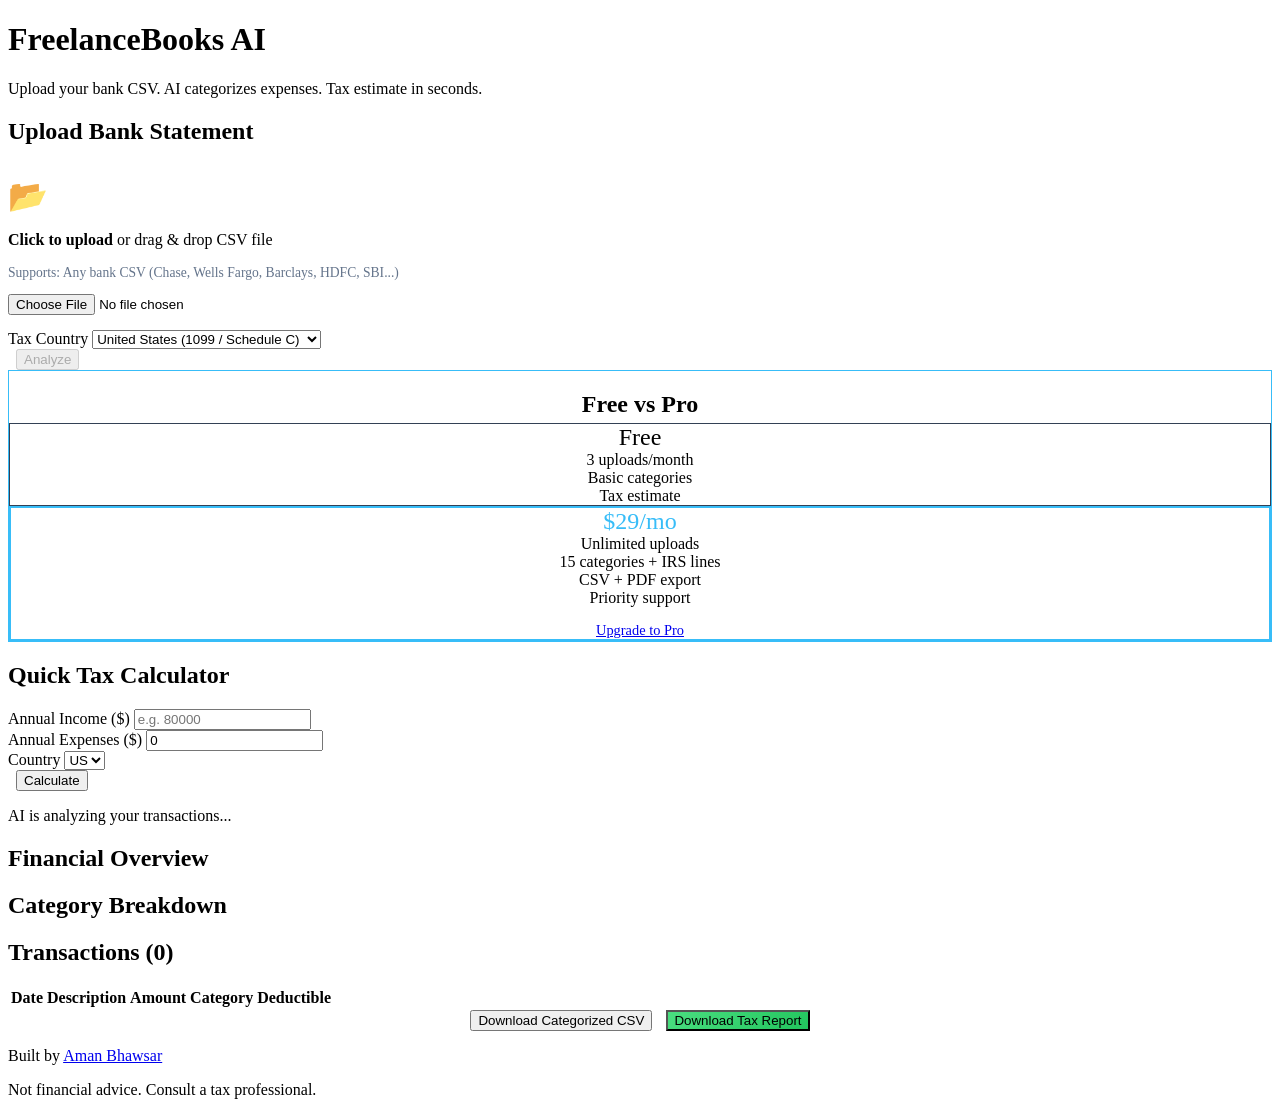
==== app/templates/index.html @ c155bf16 "Switch to Razorpay payment link (India-ready)" ====
<!DOCTYPE html>
<html lang="en">
<head>
<meta charset="UTF-8">
<meta name="viewport" content="width=device-width, initial-scale=1.0">
<title>FreelanceBooks AI — AI Bookkeeping for Freelancers</title>
<link rel="stylesheet" href="/static/css/style.css">
</head>
<body>

<div class="container">
    <h1>FreelanceBooks AI</h1>
    <p class="tagline">Upload your bank CSV. AI categorizes expenses. Tax estimate in seconds.</p>

    <!-- Upload Section -->
    <div class="card">
        <h2>Upload Bank Statement</h2>
        <form id="uploadForm">
            <div class="upload-zone" id="dropZone" onclick="document.getElementById('csvFile').click()">
                <p style="font-size:2rem;margin-bottom:10px">📂</p>
                <p><strong>Click to upload</strong> or drag & drop CSV file</p>
                <p style="color:#64748b;font-size:0.85rem;margin-top:8px">Supports: Any bank CSV (Chase, Wells Fargo, Barclays, HDFC, SBI...)</p>
                <input type="file" id="csvFile" accept=".csv" onchange="fileSelected(this)">
            </div>
            <p id="fileName" style="margin-top:10px;color:#38bdf8;display:none"></p>
            <div class="row" style="margin-top:15px">
                <div>
                    <label>Tax Country</label>
                    <select id="country">
                        <option value="US">United States (1099 / Schedule C)</option>
                        <option value="UK">United Kingdom (Self Assessment)</option>
                    </select>
                </div>
                <div style="flex:0">
                    <label>&nbsp;</label>
                    <button type="submit" class="btn" id="analyzeBtn" disabled>Analyze</button>
                </div>
            </div>
        </form>
    </div>

    <!-- Pricing -->
    <div class="card" style="text-align:center;border:1px solid #38bdf8">
        <h2 style="margin-bottom:5px">Free vs Pro</h2>
        <div class="stats">
            <div class="stat" style="border:1px solid #334155">
                <div class="value" style="font-size:1.5rem">Free</div>
                <div class="label">3 uploads/month<br>Basic categories<br>Tax estimate</div>
            </div>
            <div class="stat" style="border:2px solid #38bdf8">
                <div class="value" style="font-size:1.5rem;color:#38bdf8">$29/mo</div>
                <div class="label">Unlimited uploads<br>15 categories + IRS lines<br>CSV + PDF export<br>Priority support</div>
                <a href="https://rzp.io/rzp/UtBk9FmC" target="_blank" class="btn" style="margin-top:15px;display:inline-block;font-size:0.9rem">Upgrade to Pro</a>
            </div>
        </div>
    </div>

    <!-- Quick Tax Calculator -->
    <div class="card">
        <h2>Quick Tax Calculator</h2>
        <form id="taxForm">
            <div class="row">
                <div>
                    <label>Annual Income ($)</label>
                    <input type="number" id="taxIncome" placeholder="e.g. 80000">
                </div>
                <div>
                    <label>Annual Expenses ($)</label>
                    <input type="number" id="taxExpenses" placeholder="e.g. 15000" value="0">
                </div>
                <div>
                    <label>Country</label>
                    <select id="taxCountry">
                        <option value="US">US</option>
                        <option value="UK">UK</option>
                    </select>
                </div>
                <div style="flex:0">
                    <label>&nbsp;</label>
                    <button type="submit" class="btn">Calculate</button>
                </div>
            </div>
        </form>
        <div id="quickTaxResult"></div>
    </div>

    <!-- Loading -->
    <div class="loading" id="loading">
        <div class="spinner"></div>
        <p>AI is analyzing your transactions...</p>
    </div>

    <!-- Results -->
    <div id="results">
        <div class="card">
            <h2>Financial Overview</h2>
            <div class="stats" id="overviewStats"></div>
        </div>

        <div class="tax-box" id="taxBox"></div>

        <div class="card">
            <h2>Category Breakdown</h2>
            <div id="categoryBreakdown"></div>
        </div>

        <div class="card">
            <h2>Transactions (<span id="txnCount">0</span>)</h2>
            <div style="overflow-x:auto">
                <table>
                    <thead>
                        <tr>
                            <th>Date</th>
                            <th>Description</th>
                            <th>Amount</th>
                            <th>Category</th>
                            <th>Deductible</th>
                        </tr>
                    </thead>
                    <tbody id="txnTable"></tbody>
                </table>
            </div>
        </div>

        <div class="card" style="text-align:center">
            <button class="btn" onclick="downloadCSV()">Download Categorized CSV</button>
            <button class="btn" onclick="downloadReport()" style="margin-left:10px;background:linear-gradient(135deg,#4ade80,#22c55e)">Download Tax Report</button>
        </div>
    </div>
</div>

<footer>
    <p>Built by <a href="https://github.com/Amanbhaw">Aman Bhawsar</a></p>
    <p style="margin-top:5px">Not financial advice. Consult a tax professional.</p>
</footer>

<script>
let lastReport = null;
let lastFile = null;

// Drag & drop
const dz = document.getElementById('dropZone');
dz.addEventListener('dragover', e => { e.preventDefault(); dz.classList.add('drag'); });
dz.addEventListener('dragleave', () => dz.classList.remove('drag'));
dz.addEventListener('drop', e => {
    e.preventDefault(); dz.classList.remove('drag');
    const f = e.dataTransfer.files[0];
    if (f && f.name.endsWith('.csv')) { document.getElementById('csvFile').files = e.dataTransfer.files; fileSelected(document.getElementById('csvFile')); }
});

function fileSelected(input) {
    if (input.files.length) {
        lastFile = input.files[0];
        document.getElementById('fileName').style.display = 'block';
        document.getElementById('fileName').textContent = '📄 ' + lastFile.name + ' (' + (lastFile.size/1024).toFixed(1) + ' KB)';
        document.getElementById('analyzeBtn').disabled = false;
    }
}

// Upload & analyze
document.getElementById('uploadForm').addEventListener('submit', async e => {
    e.preventDefault();
    if (!lastFile) return;

    document.getElementById('loading').classList.add('show');
    document.getElementById('results').style.display = 'none';
    document.getElementById('analyzeBtn').disabled = true;

    const fd = new FormData();
    fd.append('file', lastFile);
    fd.append('country', document.getElementById('country').value);

    try {
        const r = await fetch('/api/analyze', { method: 'POST', body: fd });
        const data = await r.json();
        if (!r.ok) throw new Error(data.detail || 'Analysis failed');
        lastReport = data;
        renderResults(data);
    } catch (err) {
        alert('Error: ' + err.message);
    } finally {
        document.getElementById('loading').classList.remove('show');
        document.getElementById('analyzeBtn').disabled = false;
    }
});

function renderResults(data) {
    document.getElementById('results').style.display = 'block';
    const s = data.summary;
    const t = data.tax_estimate;

    // Overview stats
    document.getElementById('overviewStats').innerHTML = `
        <div class="stat green"><div class="value">$${s.total_income.toLocaleString(undefined,{minimumFractionDigits:0})}</div><div class="label">Total Income</div></div>
        <div class="stat red"><div class="value">$${s.total_expenses.toLocaleString(undefined,{minimumFractionDigits:0})}</div><div class="label">Total Expenses</div></div>
        <div class="stat"><div class="value">$${s.net_profit.toLocaleString(undefined,{minimumFractionDigits:0})}</div><div class="label">Net Profit</div></div>
        <div class="stat yellow"><div class="value">$${s.total_deductible.toLocaleString(undefined,{minimumFractionDigits:0})}</div><div class="label">Tax Deductible</div></div>
    `;

    // Tax box
    const isUK = t.country === 'UK';
    document.getElementById('taxBox').innerHTML = `
        <h3>${isUK ? '🇬🇧' : '🇺🇸'} Estimated Tax — ${t.country}</h3>
        <div class="stats">
            <div class="stat red"><div class="value">${isUK?'£':'$'}${t.total_tax.toLocaleString(undefined,{minimumFractionDigits:0})}</div><div class="label">Total Tax</div></div>
            <div class="stat yellow"><div class="value">${t.effective_rate}%</div><div class="label">Effective Rate</div></div>
            <div class="stat"><div class="value">${isUK?'£':'$'}${(isUK ? t.quarterly_payment_on_account : t.quarterly_estimate).toLocaleString(undefined,{minimumFractionDigits:0})}</div><div class="label">${isUK ? 'Payment on Account' : 'Quarterly Payment'}</div></div>
        </div>
        <p style="color:#94a3b8;font-size:0.8rem;margin-top:10px">${t.disclaimer}</p>
    `;

    // Category breakdown
    let catHTML = '<div class="stats">';
    Object.entries(s.category_breakdown).sort((a,b) => b[1].total - a[1].total).forEach(([cat, info]) => {
        if (info.total > 0) {
            const pct = s.total_expenses > 0 ? (info.total / (s.total_income + s.total_expenses) * 100).toFixed(1) : 0;
            catHTML += `<div class="stat"><div class="value" style="font-size:1.2rem">$${info.total.toLocaleString(undefined,{minimumFractionDigits:0})}</div><div class="label">${cat.replace(/_/g,' ')} (${info.count})</div><div class="progress"><div class="progress-bar" style="width:${Math.min(pct*3,100)}%"></div></div></div>`;
        }
    });
    catHTML += '</div>';
    document.getElementById('categoryBreakdown').innerHTML = catHTML;

    // Transactions table
    document.getElementById('txnCount').textContent = data.transactions.length;
    let rows = '';
    data.transactions.forEach(txn => {
        const badge = txn.deductible ? '<span class="badge deductible">Deductible</span>' :
                      txn.category === 'income' ? '<span class="badge income">Income</span>' :
                      '<span class="badge personal">Personal</span>';
        const amtClass = txn.amount >= 0 ? 'color:#4ade80' : 'color:#f87171';
        rows += `<tr>
            <td>${txn.date}</td>
            <td>${txn.description.substring(0,50)}</td>
            <td style="${amtClass};font-weight:600">$${txn.amount.toLocaleString(undefined,{minimumFractionDigits:2})}</td>
            <td>${txn.category.replace(/_/g,' ')}</td>
            <td>${badge}</td>
        </tr>`;
    });
    document.getElementById('txnTable').innerHTML = rows;

    document.getElementById('results').scrollIntoView({ behavior: 'smooth' });
}

// Quick tax calculator
document.getElementById('taxForm').addEventListener('submit', async e => {
    e.preventDefault();
    const income = parseFloat(document.getElementById('taxIncome').value) || 0;
    const expenses = parseFloat(document.getElementById('taxExpenses').value) || 0;
    const country = document.getElementById('taxCountry').value;

    const fd = new FormData();
    fd.append('income', income);
    fd.append('expenses', expenses);
    fd.append('country', country);

    const r = await fetch('/api/tax-estimate', { method: 'POST', body: fd });
    const data = await r.json();
    const t = data.tax_estimate;
    const isUK = t.country === 'UK';

    document.getElementById('quickTaxResult').innerHTML = `
        <div class="stats" style="margin-top:15px">
            <div class="stat"><div class="value">${isUK?'£':'$'}${(income-expenses).toLocaleString()}</div><div class="label">Net Profit</div></div>
            <div class="stat red"><div class="value">${isUK?'£':'$'}${t.total_tax.toLocaleString()}</div><div class="label">Total Tax</div></div>
            <div class="stat yellow"><div class="value">${t.effective_rate}%</div><div class="label">Rate</div></div>
            <div class="stat"><div class="value">${isUK?'£':'$'}${(isUK ? t.quarterly_payment_on_account : t.quarterly_estimate).toLocaleString()}</div><div class="label">${isUK?'Payment on Account':'Quarterly'}</div></div>
        </div>
    `;
});

// Downloads
function downloadCSV() {
    if (!lastReport) return;
    // Re-fetch CSV
    const fd = new FormData();
    fd.append('file', lastFile);
    fd.append('country', document.getElementById('country').value);
    fetch('/api/report/csv', { method: 'POST', body: fd })
        .then(r => r.text())
        .then(csv => {
            const blob = new Blob([csv], {type:'text/csv'});
            const a = document.createElement('a'); a.href = URL.createObjectURL(blob);
            a.download = 'freelancebooks_export.csv'; a.click();
        });
}

function downloadReport() {
    if (!lastReport) return;
    const fd = new FormData();
    fd.append('file', lastFile);
    fd.append('country', document.getElementById('country').value);
    fetch('/api/report/text', { method: 'POST', body: fd })
        .then(r => r.text())
        .then(text => {
            const blob = new Blob([text], {type:'text/plain'});
            const a = document.createElement('a'); a.href = URL.createObjectURL(blob);
            a.download = 'freelancebooks_tax_report.txt'; a.click();
        });
}
</script>
</body>
</html>
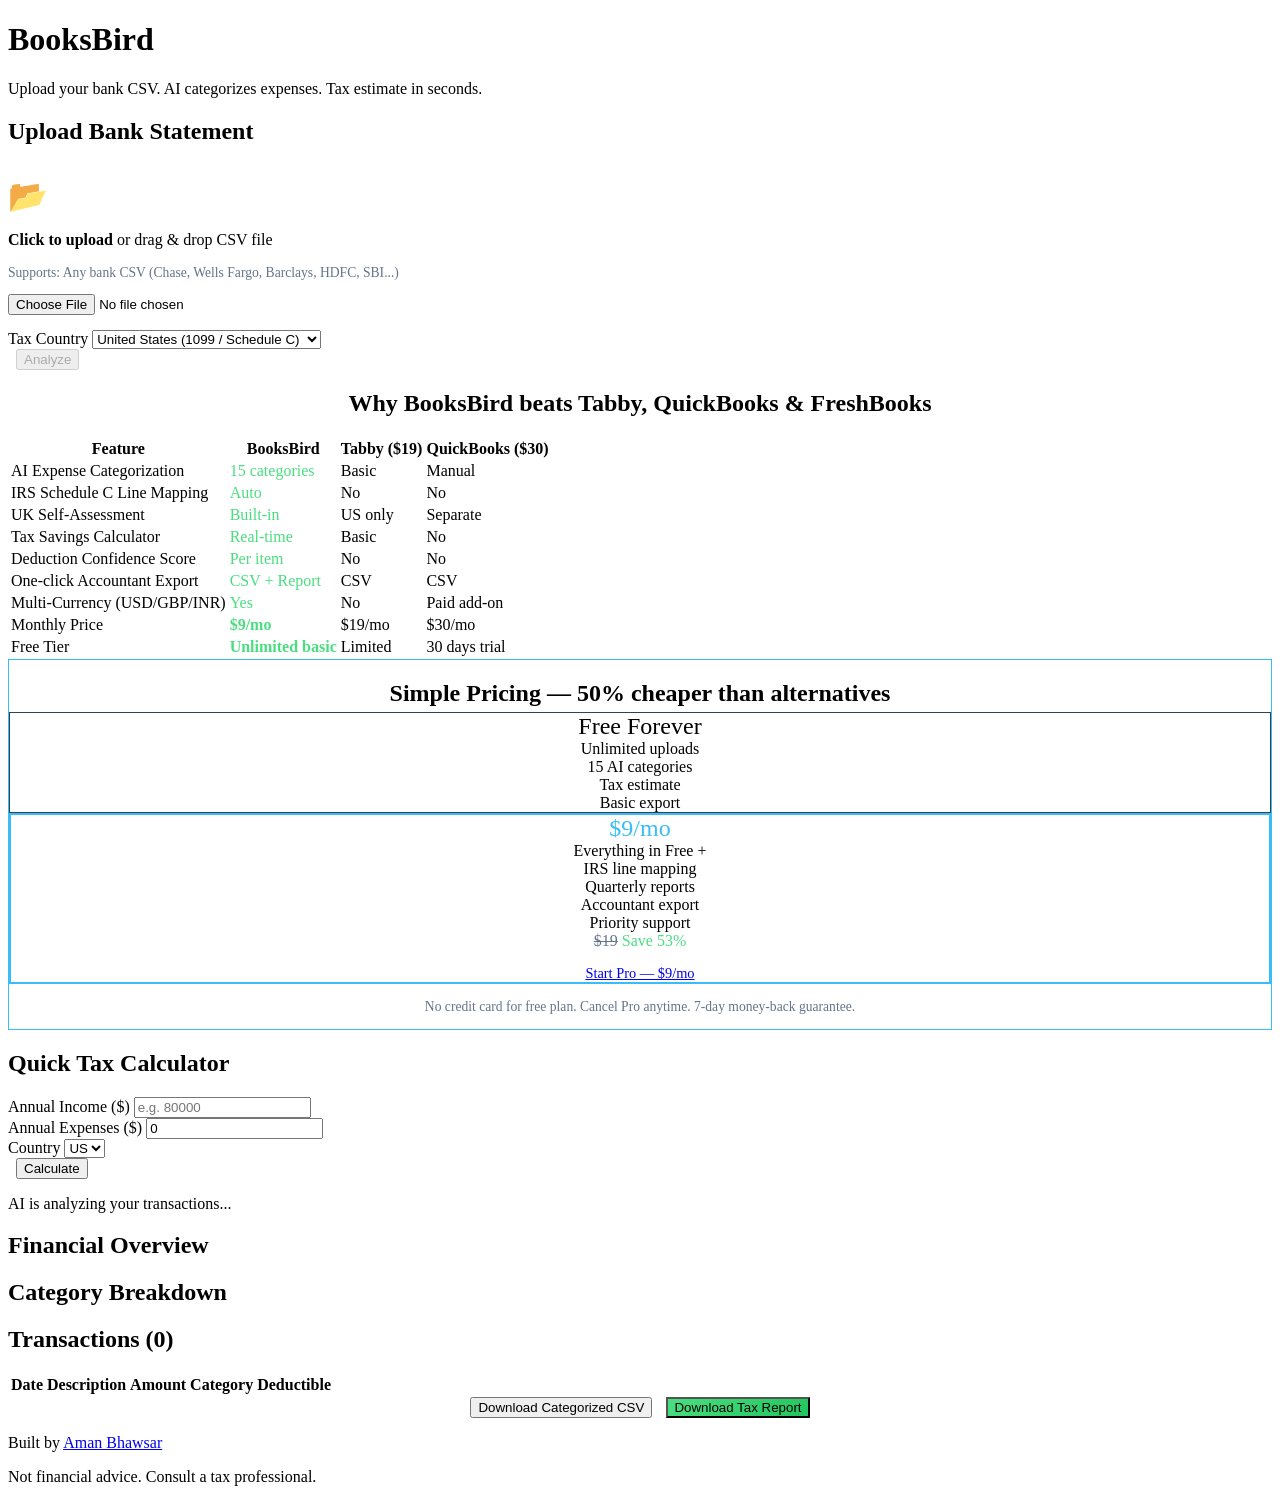
==== commit df58a80b: "Rebrand to BooksBird + competitor comparison +  pricing" ====
--- a/app/templates/index.html
+++ b/app/templates/index.html
@@ -3,13 +3,13 @@
 <head>
 <meta charset="UTF-8">
 <meta name="viewport" content="width=device-width, initial-scale=1.0">
-<title>FreelanceBooks AI — AI Bookkeeping for Freelancers</title>
+<title>BooksBird — AI Bookkeeping for Freelancers</title>
 <link rel="stylesheet" href="/static/css/style.css">
 </head>
 <body>
 
 <div class="container">
-    <h1>FreelanceBooks AI</h1>
+    <h1>BooksBird</h1>
     <p class="tagline">Upload your bank CSV. AI categorizes expenses. Tax estimate in seconds.</p>
 
     <!-- Upload Section -->
@@ -39,20 +39,40 @@
         </form>
     </div>
 
+    <!-- Why BooksBird -->
+    <div class="card">
+        <h2 style="text-align:center">Why BooksBird beats Tabby, QuickBooks & FreshBooks</h2>
+        <table>
+            <thead><tr><th>Feature</th><th>BooksBird</th><th>Tabby ($19)</th><th>QuickBooks ($30)</th></tr></thead>
+            <tbody>
+                <tr><td>AI Expense Categorization</td><td style="color:#4ade80">15 categories</td><td>Basic</td><td>Manual</td></tr>
+                <tr><td>IRS Schedule C Line Mapping</td><td style="color:#4ade80">Auto</td><td>No</td><td>No</td></tr>
+                <tr><td>UK Self-Assessment</td><td style="color:#4ade80">Built-in</td><td>US only</td><td>Separate</td></tr>
+                <tr><td>Tax Savings Calculator</td><td style="color:#4ade80">Real-time</td><td>Basic</td><td>No</td></tr>
+                <tr><td>Deduction Confidence Score</td><td style="color:#4ade80">Per item</td><td>No</td><td>No</td></tr>
+                <tr><td>One-click Accountant Export</td><td style="color:#4ade80">CSV + Report</td><td>CSV</td><td>CSV</td></tr>
+                <tr><td>Multi-Currency (USD/GBP/INR)</td><td style="color:#4ade80">Yes</td><td>No</td><td>Paid add-on</td></tr>
+                <tr><td>Monthly Price</td><td style="color:#4ade80;font-weight:700">$9/mo</td><td>$19/mo</td><td>$30/mo</td></tr>
+                <tr><td>Free Tier</td><td style="color:#4ade80;font-weight:700">Unlimited basic</td><td>Limited</td><td>30 days trial</td></tr>
+            </tbody>
+        </table>
+    </div>
+
     <!-- Pricing -->
     <div class="card" style="text-align:center;border:1px solid #38bdf8">
-        <h2 style="margin-bottom:5px">Free vs Pro</h2>
+        <h2 style="margin-bottom:5px">Simple Pricing — 50% cheaper than alternatives</h2>
         <div class="stats">
             <div class="stat" style="border:1px solid #334155">
-                <div class="value" style="font-size:1.5rem">Free</div>
-                <div class="label">3 uploads/month<br>Basic categories<br>Tax estimate</div>
+                <div class="value" style="font-size:1.5rem">Free Forever</div>
+                <div class="label">Unlimited uploads<br>15 AI categories<br>Tax estimate<br>Basic export</div>
             </div>
             <div class="stat" style="border:2px solid #38bdf8">
-                <div class="value" style="font-size:1.5rem;color:#38bdf8">$29/mo</div>
-                <div class="label">Unlimited uploads<br>15 categories + IRS lines<br>CSV + PDF export<br>Priority support</div>
-                <a href="https://rzp.io/rzp/UtBk9FmC" target="_blank" class="btn" style="margin-top:15px;display:inline-block;font-size:0.9rem">Upgrade to Pro</a>
-            </div>
-        </div>
+                <div class="value" style="font-size:1.5rem;color:#38bdf8">$9/mo</div>
+                <div class="label">Everything in Free +<br>IRS line mapping<br>Quarterly reports<br>Accountant export<br>Priority support<br><s style="color:#64748b">$19</s> <span style="color:#4ade80">Save 53%</span></div>
+                <a href="https://rzp.io/rzp/UtBk9FmC" target="_blank" class="btn" style="margin-top:15px;display:inline-block;font-size:0.9rem">Start Pro — $9/mo</a>
+            </div>
+        </div>
+        <p style="color:#64748b;margin-top:15px;font-size:0.85rem">No credit card for free plan. Cancel Pro anytime. 7-day money-back guarantee.</p>
     </div>
 
     <!-- Quick Tax Calculator -->
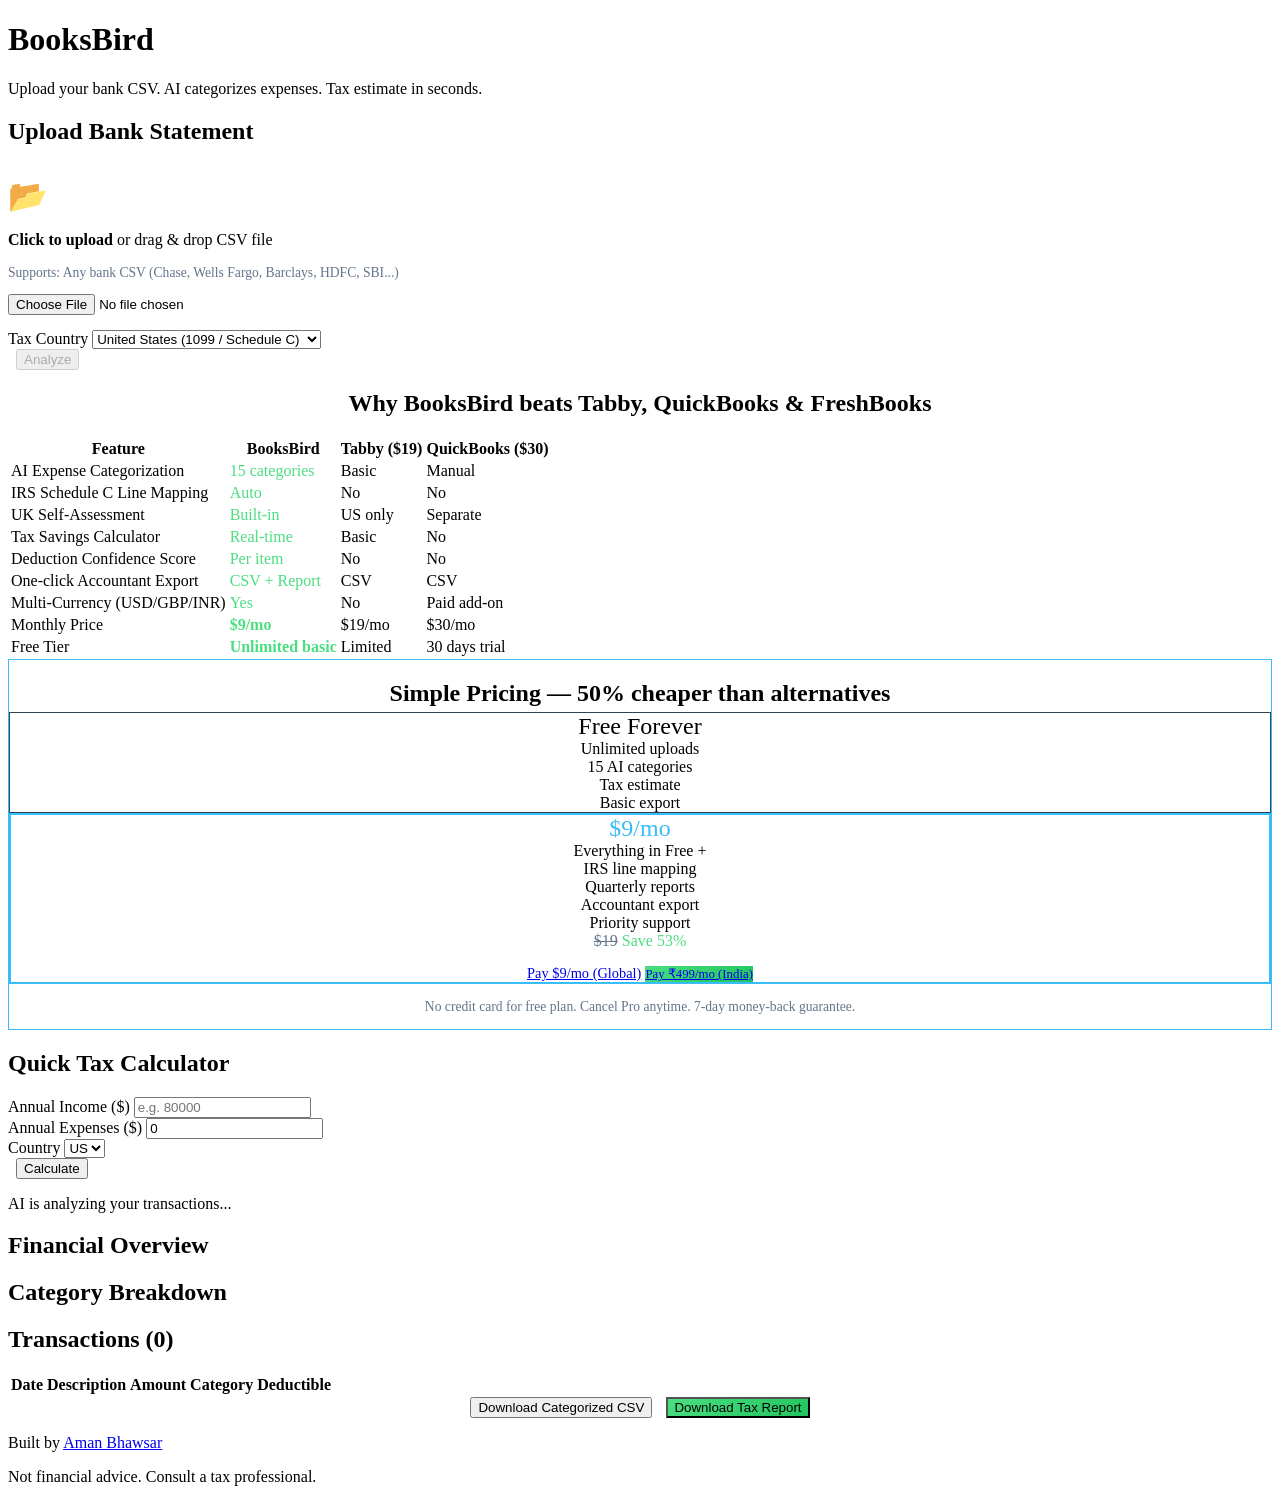
==== commit d03b0f48: "Add PayPal global + Razorpay India dual payment buttons" ====
--- a/app/templates/index.html
+++ b/app/templates/index.html
@@ -69,7 +69,8 @@
             <div class="stat" style="border:2px solid #38bdf8">
                 <div class="value" style="font-size:1.5rem;color:#38bdf8">$9/mo</div>
                 <div class="label">Everything in Free +<br>IRS line mapping<br>Quarterly reports<br>Accountant export<br>Priority support<br><s style="color:#64748b">$19</s> <span style="color:#4ade80">Save 53%</span></div>
-                <a href="https://rzp.io/rzp/UtBk9FmC" target="_blank" class="btn" style="margin-top:15px;display:inline-block;font-size:0.9rem">Start Pro — $9/mo</a>
+                <a href="https://paypal.me/AmanBhawsar196/9" target="_blank" class="btn" style="margin-top:15px;display:inline-block;font-size:0.9rem">Pay $9/mo (Global)</a>
+                <a href="https://rzp.io/rzp/UtBk9FmC" target="_blank" class="btn" style="margin-top:10px;display:inline-block;font-size:0.8rem;background:linear-gradient(135deg,#4ade80,#22c55e)">Pay ₹499/mo (India)</a>
             </div>
         </div>
         <p style="color:#64748b;margin-top:15px;font-size:0.85rem">No credit card for free plan. Cancel Pro anytime. 7-day money-back guarantee.</p>
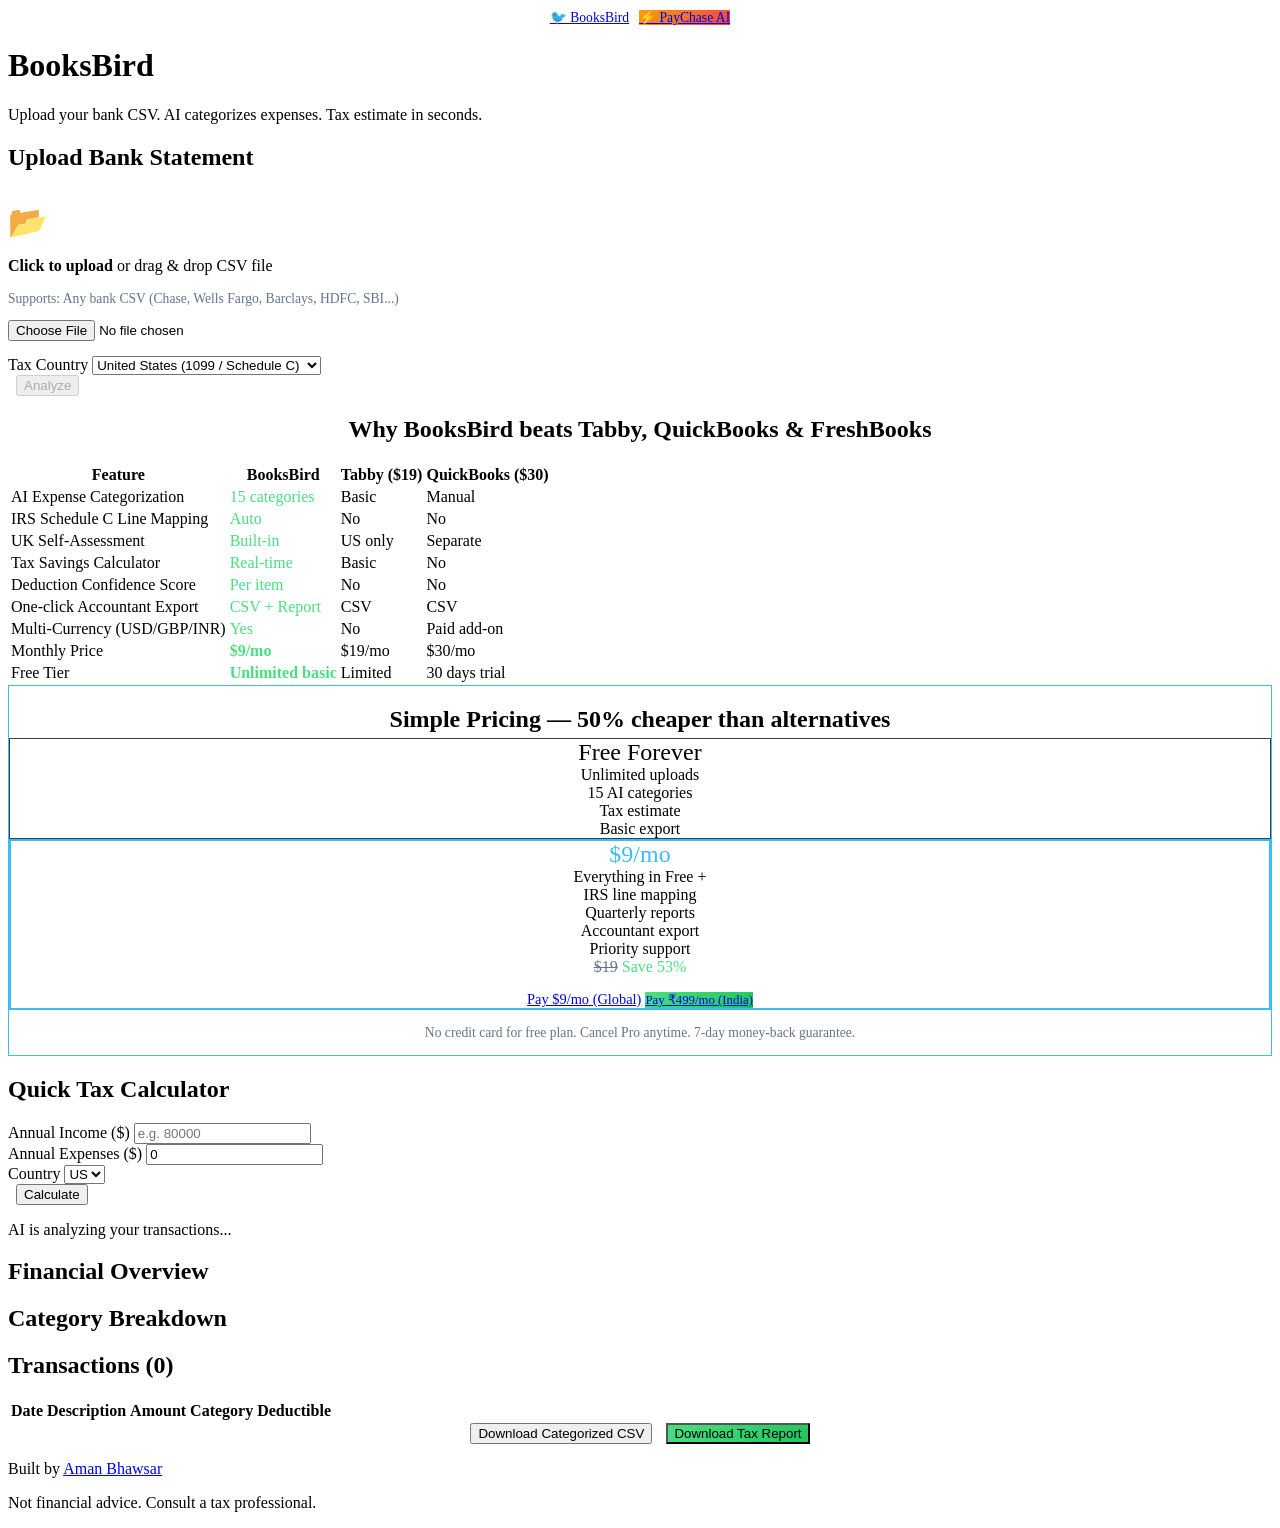
==== commit 4109d3ef: "Merge BooksBird + PayChase into single app — both tools one URL" ====
--- a/app/templates/index.html
+++ b/app/templates/index.html
@@ -9,7 +9,7 @@
 <body>
 
 <div class="container">
-    <h1>BooksBird</h1>
+    <div style="text-align:center;margin-bottom:10px"><a href="/" class="btn" style="font-size:.85rem;margin:5px">🐦 BooksBird</a><a href="/chase" class="btn" style="font-size:.85rem;margin:5px;background:linear-gradient(135deg,#f59e0b,#ef4444)">⚡ PayChase AI</a></div><h1>BooksBird</h1>
     <p class="tagline">Upload your bank CSV. AI categorizes expenses. Tax estimate in seconds.</p>
 
     <!-- Upload Section -->
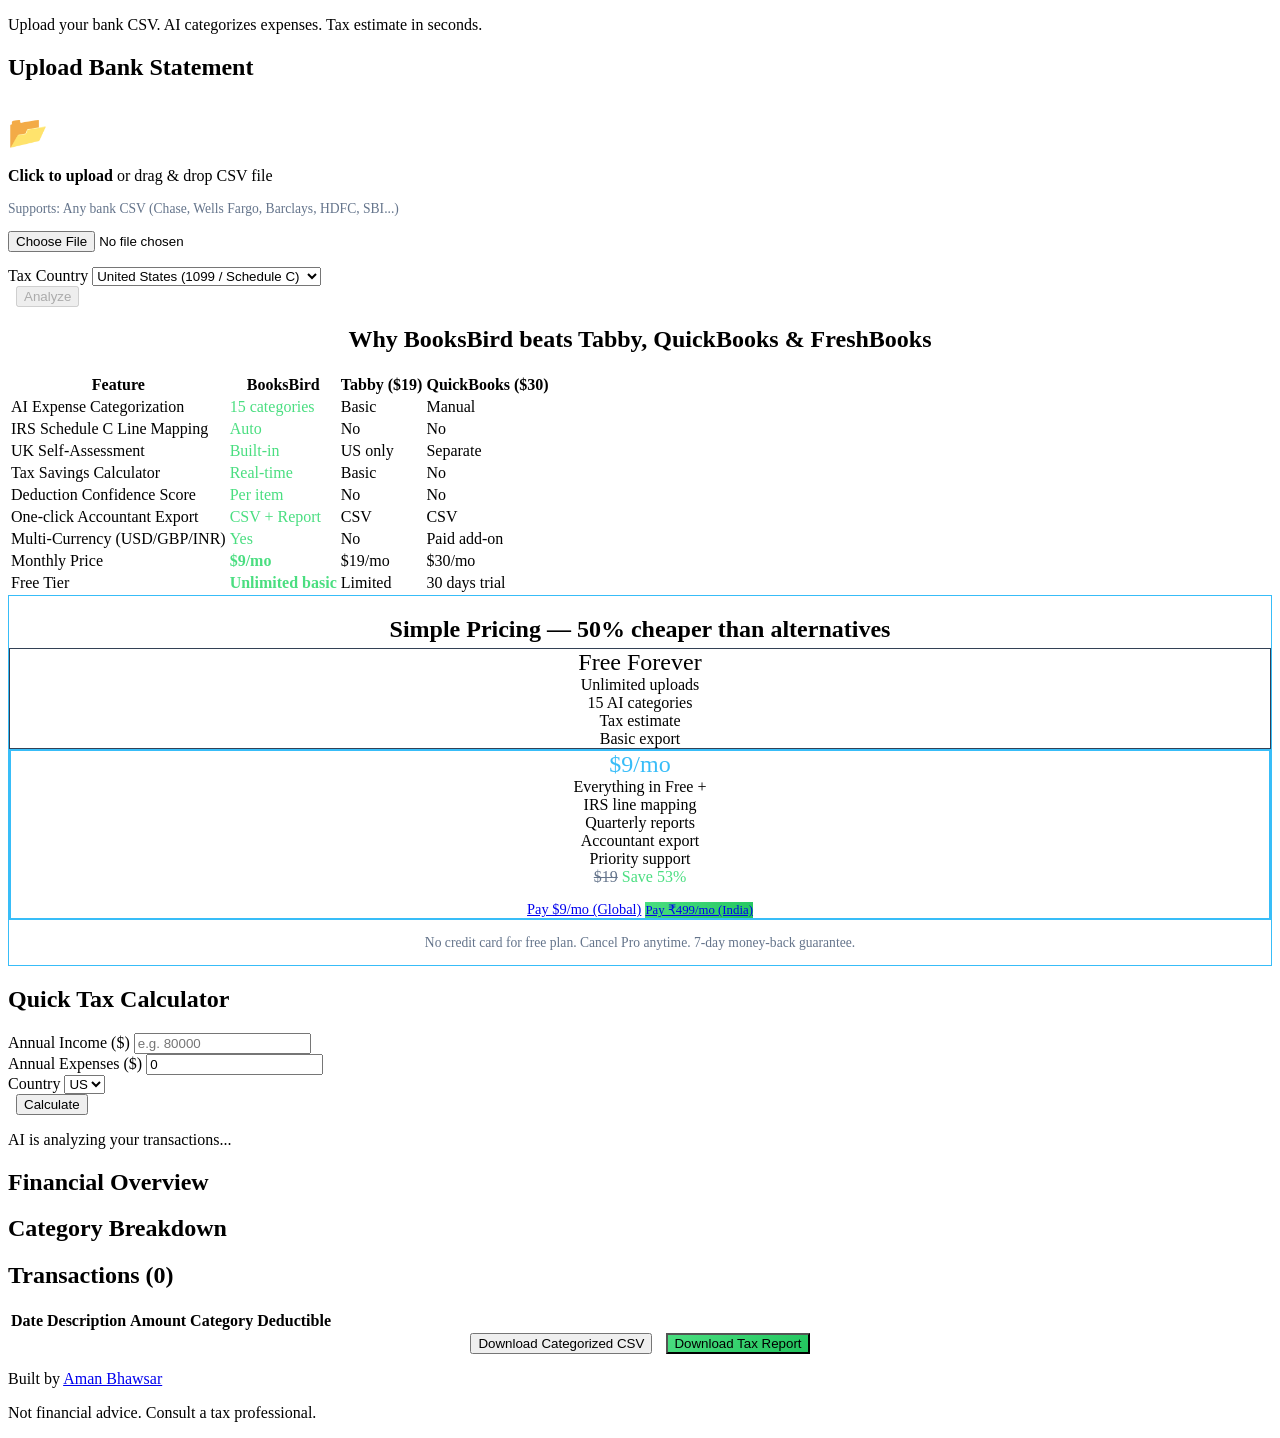
==== commit d1eeea82: "Clean: keep only BooksBird, remove merged PayChase" ====
--- a/app/templates/index.html
+++ b/app/templates/index.html
@@ -9,7 +9,6 @@
 <body>
 
 <div class="container">
-    <div style="text-align:center;margin-bottom:10px"><a href="/" class="btn" style="font-size:.85rem;margin:5px">🐦 BooksBird</a><a href="/chase" class="btn" style="font-size:.85rem;margin:5px;background:linear-gradient(135deg,#f59e0b,#ef4444)">⚡ PayChase AI</a></div><h1>BooksBird</h1>
     <p class="tagline">Upload your bank CSV. AI categorizes expenses. Tax estimate in seconds.</p>
 
     <!-- Upload Section -->
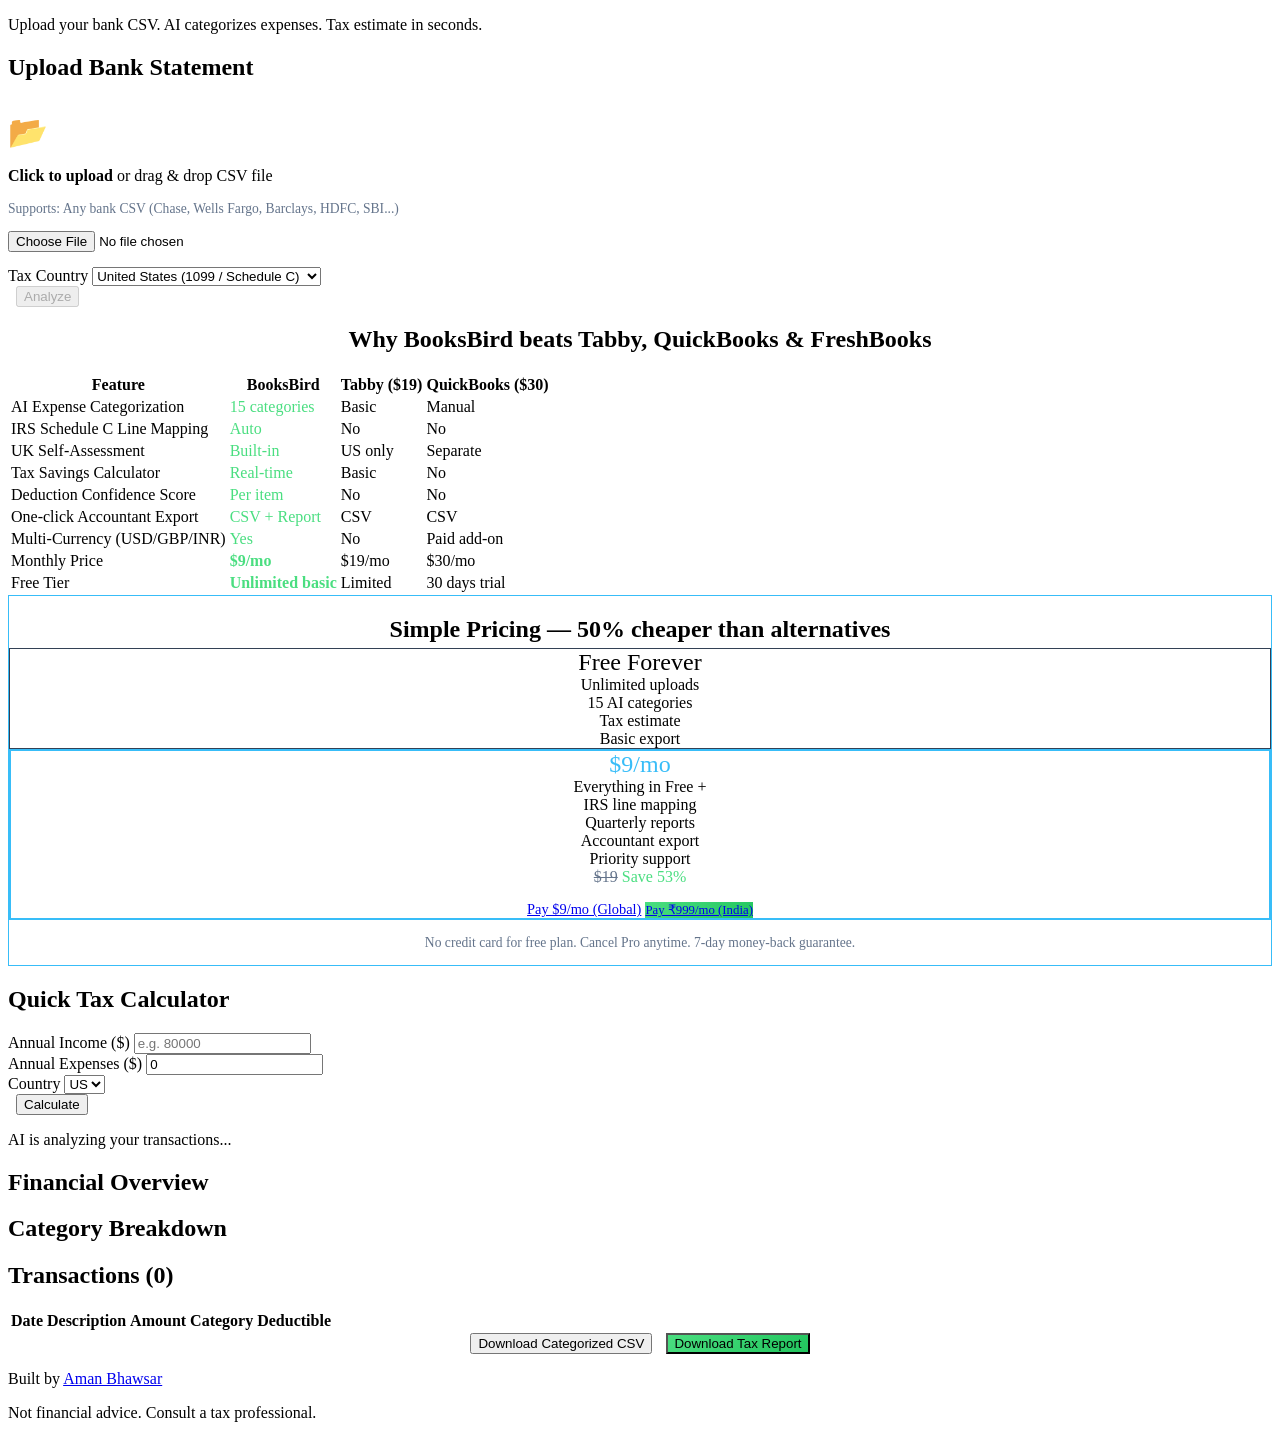
==== commit d39446c5: "Fix: pricing ₹499 → ₹999 to match Razorpay link" ====
--- a/app/templates/index.html
+++ b/app/templates/index.html
@@ -69,7 +69,7 @@
                 <div class="value" style="font-size:1.5rem;color:#38bdf8">$9/mo</div>
                 <div class="label">Everything in Free +<br>IRS line mapping<br>Quarterly reports<br>Accountant export<br>Priority support<br><s style="color:#64748b">$19</s> <span style="color:#4ade80">Save 53%</span></div>
                 <a href="https://paypal.me/AmanBhawsar196/9" target="_blank" class="btn" style="margin-top:15px;display:inline-block;font-size:0.9rem">Pay $9/mo (Global)</a>
-                <a href="https://rzp.io/rzp/UtBk9FmC" target="_blank" class="btn" style="margin-top:10px;display:inline-block;font-size:0.8rem;background:linear-gradient(135deg,#4ade80,#22c55e)">Pay ₹499/mo (India)</a>
+                <a href="https://rzp.io/rzp/UtBk9FmC" target="_blank" class="btn" style="margin-top:10px;display:inline-block;font-size:0.8rem;background:linear-gradient(135deg,#4ade80,#22c55e)">Pay ₹999/mo (India)</a>
             </div>
         </div>
         <p style="color:#64748b;margin-top:15px;font-size:0.85rem">No credit card for free plan. Cancel Pro anytime. 7-day money-back guarantee.</p>
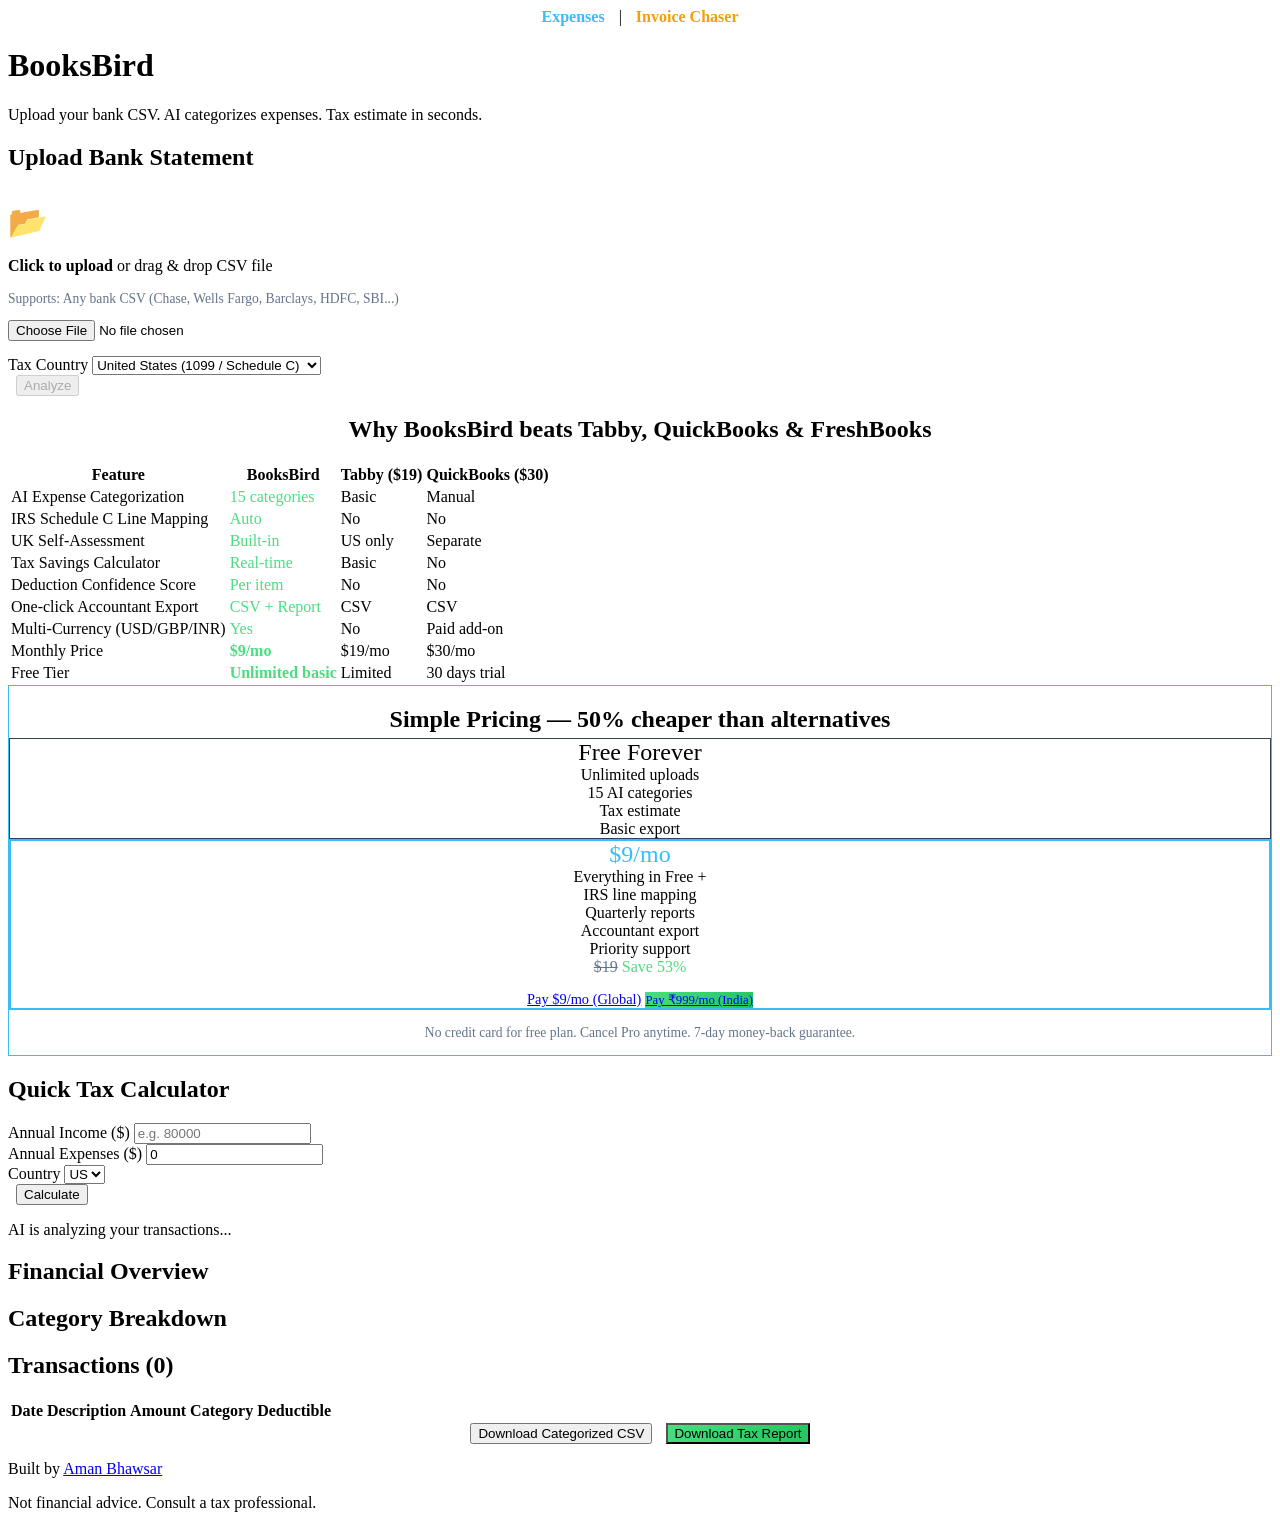
==== commit b5a539e4: "Restore h1 + add navigation" ====
--- a/app/templates/index.html
+++ b/app/templates/index.html
@@ -9,6 +9,8 @@
 <body>
 
 <div class="container">
+    <div style="text-align:center;margin-bottom:10px"><a href="/" style="color:#38bdf8;font-weight:600;margin:0 10px;text-decoration:none">Expenses</a> | <a href="/invoices" style="color:#f59e0b;font-weight:600;margin:0 10px;text-decoration:none">Invoice Chaser</a></div>
+    <h1>BooksBird</h1>
     <p class="tagline">Upload your bank CSV. AI categorizes expenses. Tax estimate in seconds.</p>
 
     <!-- Upload Section -->
